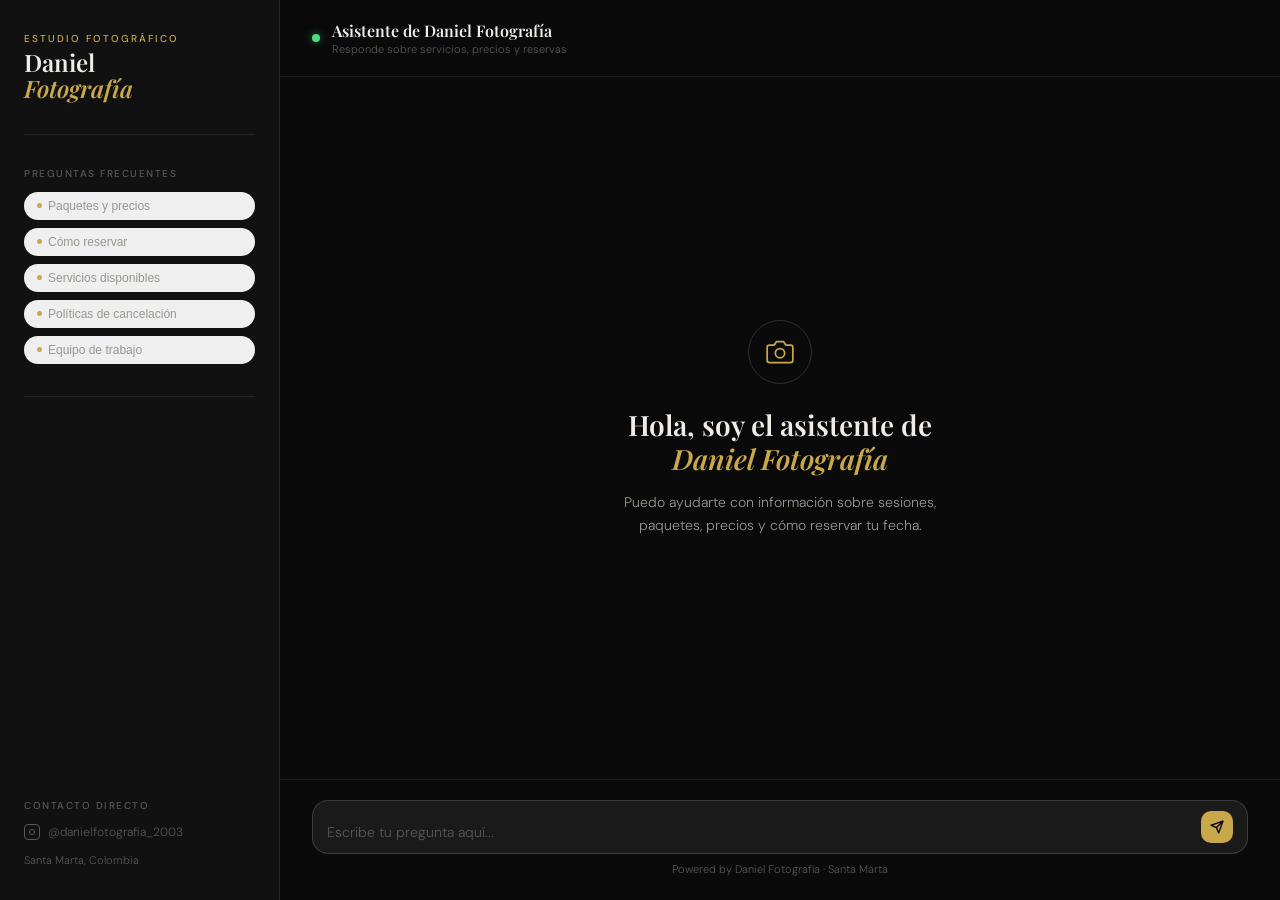
==== index.html @ a643ecfd "Add files via upload este si es compae" ====
<!DOCTYPE html>
<html lang="es">
<head>
  <meta charset="UTF-8" />
  <meta name="viewport" content="width=device-width, initial-scale=1.0" />
  <title>Daniel Fotografía — Asistente</title>
  <link href="https://fonts.googleapis.com/css2?family=Playfair+Display:ital,wght@0,400;0,600;1,400&family=DM+Sans:wght@300;400;500&display=swap" rel="stylesheet" />
  <style>
    *, *::before, *::after { box-sizing: border-box; margin: 0; padding: 0; }

    :root {
      --bg: #0a0a0a;
      --bg2: #111111;
      --bg3: #1a1a1a;
      --border: rgba(255,255,255,0.08);
      --border2: rgba(255,255,255,0.15);
      --text: #f0ede8;
      --text2: #9a9690;
      --text3: #5a5754;
      --gold: #c9a84c;
      --gold2: #e8c96a;
      --gold-dim: rgba(201,168,76,0.12);
    }

    html, body {
      height: 100%;
      background: var(--bg);
      color: var(--text);
      font-family: 'DM Sans', sans-serif;
      font-weight: 300;
    }

    /* LAYOUT */
    .shell {
      display: grid;
      grid-template-columns: 280px 1fr;
      height: 100vh;
      overflow: hidden;
    }

    /* SIDEBAR */
    .sidebar {
      background: var(--bg2);
      border-right: 1px solid var(--border);
      display: flex;
      flex-direction: column;
      padding: 2rem 1.5rem;
      gap: 2rem;
    }

    .brand {
      display: flex;
      flex-direction: column;
      gap: 0.25rem;
    }

    .brand-tag {
      font-size: 10px;
      letter-spacing: 0.2em;
      text-transform: uppercase;
      color: var(--gold);
      font-weight: 500;
    }

    .brand-name {
      font-family: 'Playfair Display', serif;
      font-size: 1.5rem;
      font-weight: 600;
      color: var(--text);
      line-height: 1.1;
    }

    .brand-name em {
      font-style: italic;
      color: var(--gold);
    }

    .divider {
      height: 1px;
      background: var(--border);
    }

    .sidebar-section {
      display: flex;
      flex-direction: column;
      gap: 0.5rem;
    }

    .sidebar-label {
      font-size: 10px;
      letter-spacing: 0.15em;
      text-transform: uppercase;
      color: var(--text3);
      font-weight: 500;
      margin-bottom: 0.25rem;
    }

    .chip {
      display: inline-flex;
      align-items: center;
      gap: 6px;
      padding: 6px 12px;
      border-radius: 20px;
      border: 1px solid var(--border);
      font-size: 12px;
      color: var(--text2);
      cursor: pointer;
      transition: all 0.2s;
      text-align: left;
    }

    .chip:hover {
      border-color: var(--gold);
      color: var(--gold);
      background: var(--gold-dim);
    }

    .chip-dot {
      width: 5px;
      height: 5px;
      border-radius: 50%;
      background: var(--gold);
      flex-shrink: 0;
    }

    .sidebar-footer {
      margin-top: auto;
      display: flex;
      flex-direction: column;
      gap: 0.5rem;
    }

    .insta-link {
      display: flex;
      align-items: center;
      gap: 8px;
      font-size: 12px;
      color: var(--text3);
      text-decoration: none;
      transition: color 0.2s;
    }

    .insta-link:hover { color: var(--gold); }

    .insta-icon {
      width: 16px;
      height: 16px;
      border: 1px solid currentColor;
      border-radius: 4px;
      display: flex;
      align-items: center;
      justify-content: center;
      flex-shrink: 0;
    }

    .insta-icon::before {
      content: '';
      width: 6px;
      height: 6px;
      border: 1px solid currentColor;
      border-radius: 50%;
    }

    /* MAIN CHAT */
    .main {
      display: flex;
      flex-direction: column;
      height: 100vh;
      overflow: hidden;
    }

    .chat-header {
      padding: 1.25rem 2rem;
      border-bottom: 1px solid var(--border);
      display: flex;
      align-items: center;
      gap: 12px;
      flex-shrink: 0;
    }

    .status-dot {
      width: 8px;
      height: 8px;
      border-radius: 50%;
      background: #4ade80;
      box-shadow: 0 0 8px rgba(74,222,128,0.5);
      flex-shrink: 0;
    }

    .header-info h2 {
      font-family: 'Playfair Display', serif;
      font-size: 1rem;
      font-weight: 600;
      color: var(--text);
    }

    .header-info p {
      font-size: 11px;
      color: var(--text3);
      margin-top: 1px;
    }

    /* MESSAGES */
    .messages {
      flex: 1;
      overflow-y: auto;
      padding: 2rem;
      display: flex;
      flex-direction: column;
      gap: 1.5rem;
      scroll-behavior: smooth;
    }

    .messages::-webkit-scrollbar { width: 4px; }
    .messages::-webkit-scrollbar-track { background: transparent; }
    .messages::-webkit-scrollbar-thumb { background: var(--border2); border-radius: 2px; }

    /* WELCOME */
    .welcome {
      display: flex;
      flex-direction: column;
      align-items: center;
      justify-content: center;
      flex: 1;
      gap: 1rem;
      text-align: center;
      padding: 3rem 2rem;
      animation: fadeUp 0.6s ease forwards;
    }

    .welcome-icon {
      width: 64px;
      height: 64px;
      border: 1px solid var(--border2);
      border-radius: 50%;
      display: flex;
      align-items: center;
      justify-content: center;
      margin-bottom: 0.5rem;
    }

    .welcome-icon svg {
      width: 28px;
      height: 28px;
      stroke: var(--gold);
      fill: none;
      stroke-width: 1.5;
    }

    .welcome h1 {
      font-family: 'Playfair Display', serif;
      font-size: 1.75rem;
      font-weight: 600;
      color: var(--text);
      line-height: 1.2;
    }

    .welcome h1 em {
      font-style: italic;
      color: var(--gold);
    }

    .welcome p {
      font-size: 14px;
      color: var(--text2);
      max-width: 360px;
      line-height: 1.6;
    }

    /* MESSAGES */
    .msg {
      display: flex;
      gap: 12px;
      animation: fadeUp 0.3s ease forwards;
      max-width: 760px;
    }

    .msg.user {
      flex-direction: row-reverse;
      align-self: flex-end;
    }

    .msg.bot { align-self: flex-start; }

    .avatar {
      width: 32px;
      height: 32px;
      border-radius: 50%;
      flex-shrink: 0;
      display: flex;
      align-items: center;
      justify-content: center;
      font-size: 12px;
      font-weight: 500;
      margin-top: 2px;
    }

    .avatar.bot-av {
      background: var(--gold-dim);
      border: 1px solid rgba(201,168,76,0.3);
      color: var(--gold);
    }

    .avatar.user-av {
      background: var(--bg3);
      border: 1px solid var(--border2);
      color: var(--text2);
    }

    .bubble {
      padding: 12px 16px;
      border-radius: 16px;
      font-size: 14px;
      line-height: 1.65;
      max-width: 600px;
    }

    .msg.bot .bubble {
      background: var(--bg3);
      border: 1px solid var(--border);
      border-bottom-left-radius: 4px;
      color: var(--text);
    }

    .msg.user .bubble {
      background: var(--gold-dim);
      border: 1px solid rgba(201,168,76,0.25);
      border-bottom-right-radius: 4px;
      color: var(--text);
    }

    .bubble strong { color: var(--gold2); font-weight: 500; }
    .bubble ul { padding-left: 1.2rem; margin: 0.5rem 0; }
    .bubble li { margin-bottom: 4px; }

    /* TYPING */
    .typing-dots {
      display: flex;
      gap: 4px;
      padding: 4px 0;
    }

    .typing-dots span {
      width: 6px;
      height: 6px;
      border-radius: 50%;
      background: var(--gold);
      opacity: 0.4;
      animation: blink 1.2s infinite;
    }

    .typing-dots span:nth-child(2) { animation-delay: 0.2s; }
    .typing-dots span:nth-child(3) { animation-delay: 0.4s; }

    @keyframes blink {
      0%, 80%, 100% { opacity: 0.2; transform: scale(1); }
      40% { opacity: 1; transform: scale(1.2); }
    }

    /* INPUT */
    .input-area {
      padding: 1.25rem 2rem 1.5rem;
      border-top: 1px solid var(--border);
      flex-shrink: 0;
    }

    .input-row {
      display: flex;
      align-items: flex-end;
      gap: 10px;
      background: var(--bg3);
      border: 1px solid var(--border2);
      border-radius: 16px;
      padding: 10px 14px;
      transition: border-color 0.2s;
    }

    .input-row:focus-within {
      border-color: rgba(201,168,76,0.4);
    }

    #input {
      flex: 1;
      background: transparent;
      border: none;
      outline: none;
      color: var(--text);
      font-family: 'DM Sans', sans-serif;
      font-size: 14px;
      font-weight: 300;
      resize: none;
      max-height: 120px;
      line-height: 1.5;
    }

    #input::placeholder { color: var(--text3); }

    .send-btn {
      width: 32px;
      height: 32px;
      border-radius: 10px;
      border: none;
      background: var(--gold);
      cursor: pointer;
      display: flex;
      align-items: center;
      justify-content: center;
      flex-shrink: 0;
      transition: all 0.2s;
    }

    .send-btn:hover { background: var(--gold2); transform: scale(1.05); }
    .send-btn:disabled { background: var(--bg3); border: 1px solid var(--border); cursor: not-allowed; transform: none; }

    .send-btn svg {
      width: 14px;
      height: 14px;
      stroke: #0a0a0a;
      fill: none;
      stroke-width: 2.5;
      stroke-linecap: round;
      stroke-linejoin: round;
    }

    .send-btn:disabled svg { stroke: var(--text3); }

    .input-hint {
      font-size: 11px;
      color: var(--text3);
      margin-top: 8px;
      text-align: center;
    }

    @keyframes fadeUp {
      from { opacity: 0; transform: translateY(8px); }
      to { opacity: 1; transform: translateY(0); }
    }

    /* MOBILE */
    @media (max-width: 640px) {
      .shell { grid-template-columns: 1fr; }
      .sidebar { display: none; }
      .messages { padding: 1rem; }
      .input-area { padding: 1rem; }
    }
  </style>
</head>
<body>
<div class="shell">

  <!-- SIDEBAR -->
  <aside class="sidebar">
    <div class="brand">
      <span class="brand-tag">Estudio Fotográfico</span>
      <div class="brand-name">Daniel<br><em>Fotografía</em></div>
    </div>

    <div class="divider"></div>

    <div class="sidebar-section">
      <p class="sidebar-label">Preguntas frecuentes</p>
      <button class="chip" onclick="askQuick('¿Cuáles son los paquetes disponibles?')">
        <span class="chip-dot"></span>Paquetes y precios
      </button>
      <button class="chip" onclick="askQuick('¿Cómo puedo reservar una sesión?')">
        <span class="chip-dot"></span>Cómo reservar
      </button>
      <button class="chip" onclick="askQuick('¿Qué tipos de fotografía hacen?')">
        <span class="chip-dot"></span>Servicios disponibles
      </button>
      <button class="chip" onclick="askQuick('¿Cuál es la política de cancelación?')">
        <span class="chip-dot"></span>Políticas de cancelación
      </button>
      <button class="chip" onclick="askQuick('¿Quiénes forman el equipo?')">
        <span class="chip-dot"></span>Equipo de trabajo
      </button>
    </div>

    <div class="divider"></div>

    <div class="sidebar-footer">
      <p class="sidebar-label">Contacto directo</p>
      <a href="https://instagram.com/danielfotografia_2003" target="_blank" class="insta-link">
        <span class="insta-icon"></span>
        @danielfotografia_2003
      </a>
      <p style="font-size: 11px; color: var(--text3); margin-top: 4px; line-height: 1.5;">
        Santa Marta, Colombia
      </p>
    </div>
  </aside>

  <!-- MAIN -->
  <main class="main">
    <header class="chat-header">
      <div class="status-dot"></div>
      <div class="header-info">
        <h2>Asistente de Daniel Fotografía</h2>
        <p>Responde sobre servicios, precios y reservas</p>
      </div>
    </header>

    <div class="messages" id="messages">
      <div class="welcome" id="welcome">
        <div class="welcome-icon">
          <svg viewBox="0 0 24 24"><path d="M23 19a2 2 0 0 1-2 2H3a2 2 0 0 1-2-2V8a2 2 0 0 1 2-2h4l2-3h6l2 3h4a2 2 0 0 1 2 2z"/><circle cx="12" cy="13" r="4"/></svg>
        </div>
        <h1>Hola, soy el asistente de<br><em>Daniel Fotografía</em></h1>
        <p>Puedo ayudarte con información sobre sesiones, paquetes, precios y cómo reservar tu fecha.</p>
      </div>
    </div>

    <div class="input-area">
      <div class="input-row">
        <textarea id="input" rows="1" placeholder="Escribe tu pregunta aquí..." maxlength="300"></textarea>
        <button class="send-btn" id="sendBtn" onclick="sendMessage()">
          <svg viewBox="0 0 24 24"><line x1="22" y1="2" x2="11" y2="13"/><polygon points="22 2 15 22 11 13 2 9 22 2"/></svg>
        </button>
      </div>
      <p class="input-hint">Powered by Daniel Fotografía · Santa Marta</p>
    </div>
  </main>
</div>

<script>
  const messagesEl = document.getElementById('messages');
  const inputEl = document.getElementById('input');
  const sendBtn = document.getElementById('sendBtn');
  const welcomeEl = document.getElementById('welcome');
  const API_URL = '/chat';
  let historial = [];
  let isLoading = false;

  inputEl.addEventListener('keydown', e => {
    if (e.key === 'Enter' && !e.shiftKey) { e.preventDefault(); sendMessage(); }
  });

  inputEl.addEventListener('input', () => {
    inputEl.style.height = 'auto';
    inputEl.style.height = Math.min(inputEl.scrollHeight, 120) + 'px';
  });

  function askQuick(text) {
    inputEl.value = text;
    sendMessage();
  }

  function appendMessage(role, text) {
    if (welcomeEl) welcomeEl.style.display = 'none';
    const msg = document.createElement('div');
    msg.className = `msg ${role}`;

    const avatar = document.createElement('div');
    avatar.className = `avatar ${role === 'bot' ? 'bot-av' : 'user-av'}`;
    avatar.textContent = role === 'bot' ? 'DF' : 'Tú';

    const bubble = document.createElement('div');
    bubble.className = 'bubble';
    bubble.innerHTML = formatText(text);

    msg.appendChild(avatar);
    msg.appendChild(bubble);
    messagesEl.appendChild(msg);
    messagesEl.scrollTop = messagesEl.scrollHeight;
    return bubble;
  }

  function showTyping() {
    if (welcomeEl) welcomeEl.style.display = 'none';
    const msg = document.createElement('div');
    msg.className = 'msg bot';
    msg.id = 'typing';
    const avatar = document.createElement('div');
    avatar.className = 'avatar bot-av';
    avatar.textContent = 'DF';
    const bubble = document.createElement('div');
    bubble.className = 'bubble';
    bubble.innerHTML = '<div class="typing-dots"><span></span><span></span><span></span></div>';
    msg.appendChild(avatar);
    msg.appendChild(bubble);
    messagesEl.appendChild(msg);
    messagesEl.scrollTop = messagesEl.scrollHeight;
  }

  function removeTyping() {
    const t = document.getElementById('typing');
    if (t) t.remove();
  }

  function formatText(text) {
    return text
      .replace(/\*\*(.+?)\*\*/g, '<strong>$1</strong>')
      .replace(/\*(.+?)\*/g, '<em>$1</em>')
      .replace(/•\s/g, '')
      .replace(/^\s*[-*]\s(.+)$/gm, '<li>$1</li>')
      .replace(/(<li>.*<\/li>)/s, '<ul>$1</ul>')
      .replace(/\n\n/g, '</p><p>')
      .replace(/\n/g, '<br>')
      .replace(/^(.+)$/, '<p>$1</p>');
  }

  async function sendMessage() {
    const text = inputEl.value.trim();
    if (!text || isLoading) return;

    isLoading = true;
    sendBtn.disabled = true;
    inputEl.value = '';
    inputEl.style.height = 'auto';

    appendMessage('user', text);
    showTyping();

    try {
      const res = await fetch(API_URL, {
        method: 'POST',
        headers: { 'Content-Type': 'application/json' },
        body: JSON.stringify({ pregunta: text, provider: 'gemini', historial })
      });

      const data = await res.json();
      removeTyping();

      if (res.ok) {
        const respuesta = data.respuesta;
        appendMessage('bot', respuesta);
        historial.push({ role: 'user', content: text });
        historial.push({ role: 'assistant', content: respuesta });
        if (historial.length > 20) historial = historial.slice(-20);
      } else {
        appendMessage('bot', 'Hubo un problema al procesar tu mensaje. Por favor intenta de nuevo.');
      }
    } catch (err) {
      removeTyping();
      appendMessage('bot', 'No pude conectarme al servidor. Verifica tu conexión e intenta de nuevo.');
    }

    isLoading = false;
    sendBtn.disabled = false;
    inputEl.focus();
  }
</script>
</body>
</html>
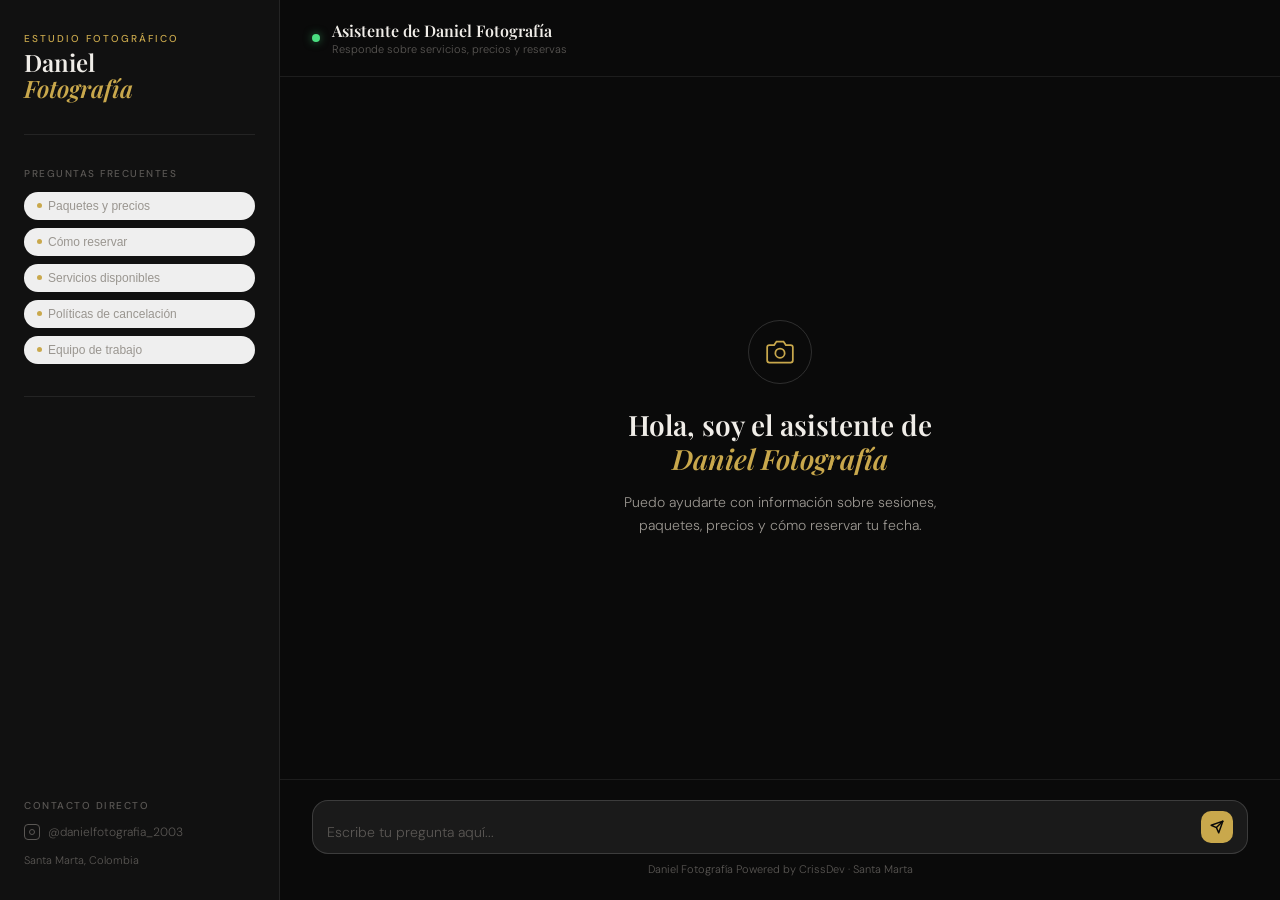
==== commit 2cd3d0b6: "edicion del footer" ====
--- a/index.html
+++ b/index.html
@@ -5,445 +5,7 @@
   <meta name="viewport" content="width=device-width, initial-scale=1.0" />
   <title>Daniel Fotografía — Asistente</title>
   <link href="https://fonts.googleapis.com/css2?family=Playfair+Display:ital,wght@0,400;0,600;1,400&family=DM+Sans:wght@300;400;500&display=swap" rel="stylesheet" />
-  <style>
-    *, *::before, *::after { box-sizing: border-box; margin: 0; padding: 0; }
-
-    :root {
-      --bg: #0a0a0a;
-      --bg2: #111111;
-      --bg3: #1a1a1a;
-      --border: rgba(255,255,255,0.08);
-      --border2: rgba(255,255,255,0.15);
-      --text: #f0ede8;
-      --text2: #9a9690;
-      --text3: #5a5754;
-      --gold: #c9a84c;
-      --gold2: #e8c96a;
-      --gold-dim: rgba(201,168,76,0.12);
-    }
-
-    html, body {
-      height: 100%;
-      background: var(--bg);
-      color: var(--text);
-      font-family: 'DM Sans', sans-serif;
-      font-weight: 300;
-    }
-
-    /* LAYOUT */
-    .shell {
-      display: grid;
-      grid-template-columns: 280px 1fr;
-      height: 100vh;
-      overflow: hidden;
-    }
-
-    /* SIDEBAR */
-    .sidebar {
-      background: var(--bg2);
-      border-right: 1px solid var(--border);
-      display: flex;
-      flex-direction: column;
-      padding: 2rem 1.5rem;
-      gap: 2rem;
-    }
-
-    .brand {
-      display: flex;
-      flex-direction: column;
-      gap: 0.25rem;
-    }
-
-    .brand-tag {
-      font-size: 10px;
-      letter-spacing: 0.2em;
-      text-transform: uppercase;
-      color: var(--gold);
-      font-weight: 500;
-    }
-
-    .brand-name {
-      font-family: 'Playfair Display', serif;
-      font-size: 1.5rem;
-      font-weight: 600;
-      color: var(--text);
-      line-height: 1.1;
-    }
-
-    .brand-name em {
-      font-style: italic;
-      color: var(--gold);
-    }
-
-    .divider {
-      height: 1px;
-      background: var(--border);
-    }
-
-    .sidebar-section {
-      display: flex;
-      flex-direction: column;
-      gap: 0.5rem;
-    }
-
-    .sidebar-label {
-      font-size: 10px;
-      letter-spacing: 0.15em;
-      text-transform: uppercase;
-      color: var(--text3);
-      font-weight: 500;
-      margin-bottom: 0.25rem;
-    }
-
-    .chip {
-      display: inline-flex;
-      align-items: center;
-      gap: 6px;
-      padding: 6px 12px;
-      border-radius: 20px;
-      border: 1px solid var(--border);
-      font-size: 12px;
-      color: var(--text2);
-      cursor: pointer;
-      transition: all 0.2s;
-      text-align: left;
-    }
-
-    .chip:hover {
-      border-color: var(--gold);
-      color: var(--gold);
-      background: var(--gold-dim);
-    }
-
-    .chip-dot {
-      width: 5px;
-      height: 5px;
-      border-radius: 50%;
-      background: var(--gold);
-      flex-shrink: 0;
-    }
-
-    .sidebar-footer {
-      margin-top: auto;
-      display: flex;
-      flex-direction: column;
-      gap: 0.5rem;
-    }
-
-    .insta-link {
-      display: flex;
-      align-items: center;
-      gap: 8px;
-      font-size: 12px;
-      color: var(--text3);
-      text-decoration: none;
-      transition: color 0.2s;
-    }
-
-    .insta-link:hover { color: var(--gold); }
-
-    .insta-icon {
-      width: 16px;
-      height: 16px;
-      border: 1px solid currentColor;
-      border-radius: 4px;
-      display: flex;
-      align-items: center;
-      justify-content: center;
-      flex-shrink: 0;
-    }
-
-    .insta-icon::before {
-      content: '';
-      width: 6px;
-      height: 6px;
-      border: 1px solid currentColor;
-      border-radius: 50%;
-    }
-
-    /* MAIN CHAT */
-    .main {
-      display: flex;
-      flex-direction: column;
-      height: 100vh;
-      overflow: hidden;
-    }
-
-    .chat-header {
-      padding: 1.25rem 2rem;
-      border-bottom: 1px solid var(--border);
-      display: flex;
-      align-items: center;
-      gap: 12px;
-      flex-shrink: 0;
-    }
-
-    .status-dot {
-      width: 8px;
-      height: 8px;
-      border-radius: 50%;
-      background: #4ade80;
-      box-shadow: 0 0 8px rgba(74,222,128,0.5);
-      flex-shrink: 0;
-    }
-
-    .header-info h2 {
-      font-family: 'Playfair Display', serif;
-      font-size: 1rem;
-      font-weight: 600;
-      color: var(--text);
-    }
-
-    .header-info p {
-      font-size: 11px;
-      color: var(--text3);
-      margin-top: 1px;
-    }
-
-    /* MESSAGES */
-    .messages {
-      flex: 1;
-      overflow-y: auto;
-      padding: 2rem;
-      display: flex;
-      flex-direction: column;
-      gap: 1.5rem;
-      scroll-behavior: smooth;
-    }
-
-    .messages::-webkit-scrollbar { width: 4px; }
-    .messages::-webkit-scrollbar-track { background: transparent; }
-    .messages::-webkit-scrollbar-thumb { background: var(--border2); border-radius: 2px; }
-
-    /* WELCOME */
-    .welcome {
-      display: flex;
-      flex-direction: column;
-      align-items: center;
-      justify-content: center;
-      flex: 1;
-      gap: 1rem;
-      text-align: center;
-      padding: 3rem 2rem;
-      animation: fadeUp 0.6s ease forwards;
-    }
-
-    .welcome-icon {
-      width: 64px;
-      height: 64px;
-      border: 1px solid var(--border2);
-      border-radius: 50%;
-      display: flex;
-      align-items: center;
-      justify-content: center;
-      margin-bottom: 0.5rem;
-    }
-
-    .welcome-icon svg {
-      width: 28px;
-      height: 28px;
-      stroke: var(--gold);
-      fill: none;
-      stroke-width: 1.5;
-    }
-
-    .welcome h1 {
-      font-family: 'Playfair Display', serif;
-      font-size: 1.75rem;
-      font-weight: 600;
-      color: var(--text);
-      line-height: 1.2;
-    }
-
-    .welcome h1 em {
-      font-style: italic;
-      color: var(--gold);
-    }
-
-    .welcome p {
-      font-size: 14px;
-      color: var(--text2);
-      max-width: 360px;
-      line-height: 1.6;
-    }
-
-    /* MESSAGES */
-    .msg {
-      display: flex;
-      gap: 12px;
-      animation: fadeUp 0.3s ease forwards;
-      max-width: 760px;
-    }
-
-    .msg.user {
-      flex-direction: row-reverse;
-      align-self: flex-end;
-    }
-
-    .msg.bot { align-self: flex-start; }
-
-    .avatar {
-      width: 32px;
-      height: 32px;
-      border-radius: 50%;
-      flex-shrink: 0;
-      display: flex;
-      align-items: center;
-      justify-content: center;
-      font-size: 12px;
-      font-weight: 500;
-      margin-top: 2px;
-    }
-
-    .avatar.bot-av {
-      background: var(--gold-dim);
-      border: 1px solid rgba(201,168,76,0.3);
-      color: var(--gold);
-    }
-
-    .avatar.user-av {
-      background: var(--bg3);
-      border: 1px solid var(--border2);
-      color: var(--text2);
-    }
-
-    .bubble {
-      padding: 12px 16px;
-      border-radius: 16px;
-      font-size: 14px;
-      line-height: 1.65;
-      max-width: 600px;
-    }
-
-    .msg.bot .bubble {
-      background: var(--bg3);
-      border: 1px solid var(--border);
-      border-bottom-left-radius: 4px;
-      color: var(--text);
-    }
-
-    .msg.user .bubble {
-      background: var(--gold-dim);
-      border: 1px solid rgba(201,168,76,0.25);
-      border-bottom-right-radius: 4px;
-      color: var(--text);
-    }
-
-    .bubble strong { color: var(--gold2); font-weight: 500; }
-    .bubble ul { padding-left: 1.2rem; margin: 0.5rem 0; }
-    .bubble li { margin-bottom: 4px; }
-
-    /* TYPING */
-    .typing-dots {
-      display: flex;
-      gap: 4px;
-      padding: 4px 0;
-    }
-
-    .typing-dots span {
-      width: 6px;
-      height: 6px;
-      border-radius: 50%;
-      background: var(--gold);
-      opacity: 0.4;
-      animation: blink 1.2s infinite;
-    }
-
-    .typing-dots span:nth-child(2) { animation-delay: 0.2s; }
-    .typing-dots span:nth-child(3) { animation-delay: 0.4s; }
-
-    @keyframes blink {
-      0%, 80%, 100% { opacity: 0.2; transform: scale(1); }
-      40% { opacity: 1; transform: scale(1.2); }
-    }
-
-    /* INPUT */
-    .input-area {
-      padding: 1.25rem 2rem 1.5rem;
-      border-top: 1px solid var(--border);
-      flex-shrink: 0;
-    }
-
-    .input-row {
-      display: flex;
-      align-items: flex-end;
-      gap: 10px;
-      background: var(--bg3);
-      border: 1px solid var(--border2);
-      border-radius: 16px;
-      padding: 10px 14px;
-      transition: border-color 0.2s;
-    }
-
-    .input-row:focus-within {
-      border-color: rgba(201,168,76,0.4);
-    }
-
-    #input {
-      flex: 1;
-      background: transparent;
-      border: none;
-      outline: none;
-      color: var(--text);
-      font-family: 'DM Sans', sans-serif;
-      font-size: 14px;
-      font-weight: 300;
-      resize: none;
-      max-height: 120px;
-      line-height: 1.5;
-    }
-
-    #input::placeholder { color: var(--text3); }
-
-    .send-btn {
-      width: 32px;
-      height: 32px;
-      border-radius: 10px;
-      border: none;
-      background: var(--gold);
-      cursor: pointer;
-      display: flex;
-      align-items: center;
-      justify-content: center;
-      flex-shrink: 0;
-      transition: all 0.2s;
-    }
-
-    .send-btn:hover { background: var(--gold2); transform: scale(1.05); }
-    .send-btn:disabled { background: var(--bg3); border: 1px solid var(--border); cursor: not-allowed; transform: none; }
-
-    .send-btn svg {
-      width: 14px;
-      height: 14px;
-      stroke: #0a0a0a;
-      fill: none;
-      stroke-width: 2.5;
-      stroke-linecap: round;
-      stroke-linejoin: round;
-    }
-
-    .send-btn:disabled svg { stroke: var(--text3); }
-
-    .input-hint {
-      font-size: 11px;
-      color: var(--text3);
-      margin-top: 8px;
-      text-align: center;
-    }
-
-    @keyframes fadeUp {
-      from { opacity: 0; transform: translateY(8px); }
-      to { opacity: 1; transform: translateY(0); }
-    }
-
-    /* MOBILE */
-    @media (max-width: 640px) {
-      .shell { grid-template-columns: 1fr; }
-      .sidebar { display: none; }
-      .messages { padding: 1rem; }
-      .input-area { padding: 1rem; }
-    }
-  </style>
+  <link rel="stylesheet" href="/static/style.css" />
 </head>
 <body>
 <div class="shell">
@@ -517,128 +79,11 @@
           <svg viewBox="0 0 24 24"><line x1="22" y1="2" x2="11" y2="13"/><polygon points="22 2 15 22 11 13 2 9 22 2"/></svg>
         </button>
       </div>
-      <p class="input-hint">Powered by Daniel Fotografía · Santa Marta</p>
+      <p class="input-hint">Daniel Fotografía Powered by CrissDev · Santa Marta</p>
     </div>
   </main>
 </div>
 
-<script>
-  const messagesEl = document.getElementById('messages');
-  const inputEl = document.getElementById('input');
-  const sendBtn = document.getElementById('sendBtn');
-  const welcomeEl = document.getElementById('welcome');
-  const API_URL = '/chat';
-  let historial = [];
-  let isLoading = false;
-
-  inputEl.addEventListener('keydown', e => {
-    if (e.key === 'Enter' && !e.shiftKey) { e.preventDefault(); sendMessage(); }
-  });
-
-  inputEl.addEventListener('input', () => {
-    inputEl.style.height = 'auto';
-    inputEl.style.height = Math.min(inputEl.scrollHeight, 120) + 'px';
-  });
-
-  function askQuick(text) {
-    inputEl.value = text;
-    sendMessage();
-  }
-
-  function appendMessage(role, text) {
-    if (welcomeEl) welcomeEl.style.display = 'none';
-    const msg = document.createElement('div');
-    msg.className = `msg ${role}`;
-
-    const avatar = document.createElement('div');
-    avatar.className = `avatar ${role === 'bot' ? 'bot-av' : 'user-av'}`;
-    avatar.textContent = role === 'bot' ? 'DF' : 'Tú';
-
-    const bubble = document.createElement('div');
-    bubble.className = 'bubble';
-    bubble.innerHTML = formatText(text);
-
-    msg.appendChild(avatar);
-    msg.appendChild(bubble);
-    messagesEl.appendChild(msg);
-    messagesEl.scrollTop = messagesEl.scrollHeight;
-    return bubble;
-  }
-
-  function showTyping() {
-    if (welcomeEl) welcomeEl.style.display = 'none';
-    const msg = document.createElement('div');
-    msg.className = 'msg bot';
-    msg.id = 'typing';
-    const avatar = document.createElement('div');
-    avatar.className = 'avatar bot-av';
-    avatar.textContent = 'DF';
-    const bubble = document.createElement('div');
-    bubble.className = 'bubble';
-    bubble.innerHTML = '<div class="typing-dots"><span></span><span></span><span></span></div>';
-    msg.appendChild(avatar);
-    msg.appendChild(bubble);
-    messagesEl.appendChild(msg);
-    messagesEl.scrollTop = messagesEl.scrollHeight;
-  }
-
-  function removeTyping() {
-    const t = document.getElementById('typing');
-    if (t) t.remove();
-  }
-
-  function formatText(text) {
-    return text
-      .replace(/\*\*(.+?)\*\*/g, '<strong>$1</strong>')
-      .replace(/\*(.+?)\*/g, '<em>$1</em>')
-      .replace(/•\s/g, '')
-      .replace(/^\s*[-*]\s(.+)$/gm, '<li>$1</li>')
-      .replace(/(<li>.*<\/li>)/s, '<ul>$1</ul>')
-      .replace(/\n\n/g, '</p><p>')
-      .replace(/\n/g, '<br>')
-      .replace(/^(.+)$/, '<p>$1</p>');
-  }
-
-  async function sendMessage() {
-    const text = inputEl.value.trim();
-    if (!text || isLoading) return;
-
-    isLoading = true;
-    sendBtn.disabled = true;
-    inputEl.value = '';
-    inputEl.style.height = 'auto';
-
-    appendMessage('user', text);
-    showTyping();
-
-    try {
-      const res = await fetch(API_URL, {
-        method: 'POST',
-        headers: { 'Content-Type': 'application/json' },
-        body: JSON.stringify({ pregunta: text, provider: 'gemini', historial })
-      });
-
-      const data = await res.json();
-      removeTyping();
-
-      if (res.ok) {
-        const respuesta = data.respuesta;
-        appendMessage('bot', respuesta);
-        historial.push({ role: 'user', content: text });
-        historial.push({ role: 'assistant', content: respuesta });
-        if (historial.length > 20) historial = historial.slice(-20);
-      } else {
-        appendMessage('bot', 'Hubo un problema al procesar tu mensaje. Por favor intenta de nuevo.');
-      }
-    } catch (err) {
-      removeTyping();
-      appendMessage('bot', 'No pude conectarme al servidor. Verifica tu conexión e intenta de nuevo.');
-    }
-
-    isLoading = false;
-    sendBtn.disabled = false;
-    inputEl.focus();
-  }
-</script>
+<script src="/static/main.js" defer></script>
 </body>
 </html>
--- a/static/style.css
+++ b/static/style.css
@@ -0,0 +1,437 @@
+*, *::before, *::after { box-sizing: border-box; margin: 0; padding: 0; }
+
+    :root {
+      --bg: #0a0a0a;
+      --bg2: #111111;
+      --bg3: #1a1a1a;
+      --border: rgba(255,255,255,0.08);
+      --border2: rgba(255,255,255,0.15);
+      --text: #f0ede8;
+      --text2: #9a9690;
+      --text3: #5a5754;
+      --gold: #c9a84c;
+      --gold2: #e8c96a;
+      --gold-dim: rgba(201,168,76,0.12);
+    }
+
+    html, body {
+      height: 100%;
+      background: var(--bg);
+      color: var(--text);
+      font-family: 'DM Sans', sans-serif;
+      font-weight: 300;
+    }
+
+    /* LAYOUT */
+    .shell {
+      display: grid;
+      grid-template-columns: 280px 1fr;
+      height: 100vh;
+      overflow: hidden;
+    }
+
+    /* SIDEBAR */
+    .sidebar {
+      background: var(--bg2);
+      border-right: 1px solid var(--border);
+      display: flex;
+      flex-direction: column;
+      padding: 2rem 1.5rem;
+      gap: 2rem;
+    }
+
+    .brand {
+      display: flex;
+      flex-direction: column;
+      gap: 0.25rem;
+    }
+
+    .brand-tag {
+      font-size: 10px;
+      letter-spacing: 0.2em;
+      text-transform: uppercase;
+      color: var(--gold);
+      font-weight: 500;
+    }
+
+    .brand-name {
+      font-family: 'Playfair Display', serif;
+      font-size: 1.5rem;
+      font-weight: 600;
+      color: var(--text);
+      line-height: 1.1;
+    }
+
+    .brand-name em {
+      font-style: italic;
+      color: var(--gold);
+    }
+
+    .divider {
+      height: 1px;
+      background: var(--border);
+    }
+
+    .sidebar-section {
+      display: flex;
+      flex-direction: column;
+      gap: 0.5rem;
+    }
+
+    .sidebar-label {
+      font-size: 10px;
+      letter-spacing: 0.15em;
+      text-transform: uppercase;
+      color: var(--text3);
+      font-weight: 500;
+      margin-bottom: 0.25rem;
+    }
+
+    .chip {
+      display: inline-flex;
+      align-items: center;
+      gap: 6px;
+      padding: 6px 12px;
+      border-radius: 20px;
+      border: 1px solid var(--border);
+      font-size: 12px;
+      color: var(--text2);
+      cursor: pointer;
+      transition: all 0.2s;
+      text-align: left;
+    }
+
+    .chip:hover {
+      border-color: var(--gold);
+      color: var(--gold);
+      background: var(--gold-dim);
+    }
+
+    .chip-dot {
+      width: 5px;
+      height: 5px;
+      border-radius: 50%;
+      background: var(--gold);
+      flex-shrink: 0;
+    }
+
+    .sidebar-footer {
+      margin-top: auto;
+      display: flex;
+      flex-direction: column;
+      gap: 0.5rem;
+    }
+
+    .insta-link {
+      display: flex;
+      align-items: center;
+      gap: 8px;
+      font-size: 12px;
+      color: var(--text3);
+      text-decoration: none;
+      transition: color 0.2s;
+    }
+
+    .insta-link:hover { color: var(--gold); }
+
+    .insta-icon {
+      width: 16px;
+      height: 16px;
+      border: 1px solid currentColor;
+      border-radius: 4px;
+      display: flex;
+      align-items: center;
+      justify-content: center;
+      flex-shrink: 0;
+    }
+
+    .insta-icon::before {
+      content: '';
+      width: 6px;
+      height: 6px;
+      border: 1px solid currentColor;
+      border-radius: 50%;
+    }
+
+    /* MAIN CHAT */
+    .main {
+      display: flex;
+      flex-direction: column;
+      height: 100vh;
+      overflow: hidden;
+    }
+
+    .chat-header {
+      padding: 1.25rem 2rem;
+      border-bottom: 1px solid var(--border);
+      display: flex;
+      align-items: center;
+      gap: 12px;
+      flex-shrink: 0;
+    }
+
+    .status-dot {
+      width: 8px;
+      height: 8px;
+      border-radius: 50%;
+      background: #4ade80;
+      box-shadow: 0 0 8px rgba(74,222,128,0.5);
+      flex-shrink: 0;
+    }
+
+    .header-info h2 {
+      font-family: 'Playfair Display', serif;
+      font-size: 1rem;
+      font-weight: 600;
+      color: var(--text);
+    }
+
+    .header-info p {
+      font-size: 11px;
+      color: var(--text3);
+      margin-top: 1px;
+    }
+
+    /* MESSAGES */
+    .messages {
+      flex: 1;
+      overflow-y: auto;
+      padding: 2rem;
+      display: flex;
+      flex-direction: column;
+      gap: 1.5rem;
+      scroll-behavior: smooth;
+    }
+
+    .messages::-webkit-scrollbar { width: 4px; }
+    .messages::-webkit-scrollbar-track { background: transparent; }
+    .messages::-webkit-scrollbar-thumb { background: var(--border2); border-radius: 2px; }
+
+    /* WELCOME */
+    .welcome {
+      display: flex;
+      flex-direction: column;
+      align-items: center;
+      justify-content: center;
+      flex: 1;
+      gap: 1rem;
+      text-align: center;
+      padding: 3rem 2rem;
+      animation: fadeUp 0.6s ease forwards;
+    }
+
+    .welcome-icon {
+      width: 64px;
+      height: 64px;
+      border: 1px solid var(--border2);
+      border-radius: 50%;
+      display: flex;
+      align-items: center;
+      justify-content: center;
+      margin-bottom: 0.5rem;
+    }
+
+    .welcome-icon svg {
+      width: 28px;
+      height: 28px;
+      stroke: var(--gold);
+      fill: none;
+      stroke-width: 1.5;
+    }
+
+    .welcome h1 {
+      font-family: 'Playfair Display', serif;
+      font-size: 1.75rem;
+      font-weight: 600;
+      color: var(--text);
+      line-height: 1.2;
+    }
+
+    .welcome h1 em {
+      font-style: italic;
+      color: var(--gold);
+    }
+
+    .welcome p {
+      font-size: 14px;
+      color: var(--text2);
+      max-width: 360px;
+      line-height: 1.6;
+    }
+
+    /* MESSAGES */
+    .msg {
+      display: flex;
+      gap: 12px;
+      animation: fadeUp 0.3s ease forwards;
+      max-width: 760px;
+    }
+
+    .msg.user {
+      flex-direction: row-reverse;
+      align-self: flex-end;
+    }
+
+    .msg.bot { align-self: flex-start; }
+
+    .avatar {
+      width: 32px;
+      height: 32px;
+      border-radius: 50%;
+      flex-shrink: 0;
+      display: flex;
+      align-items: center;
+      justify-content: center;
+      font-size: 12px;
+      font-weight: 500;
+      margin-top: 2px;
+    }
+
+    .avatar.bot-av {
+      background: var(--gold-dim);
+      border: 1px solid rgba(201,168,76,0.3);
+      color: var(--gold);
+    }
+
+    .avatar.user-av {
+      background: var(--bg3);
+      border: 1px solid var(--border2);
+      color: var(--text2);
+    }
+
+    .bubble {
+      padding: 12px 16px;
+      border-radius: 16px;
+      font-size: 14px;
+      line-height: 1.65;
+      max-width: 600px;
+    }
+
+    .msg.bot .bubble {
+      background: var(--bg3);
+      border: 1px solid var(--border);
+      border-bottom-left-radius: 4px;
+      color: var(--text);
+    }
+
+    .msg.user .bubble {
+      background: var(--gold-dim);
+      border: 1px solid rgba(201,168,76,0.25);
+      border-bottom-right-radius: 4px;
+      color: var(--text);
+    }
+
+    .bubble strong { color: var(--gold2); font-weight: 500; }
+    .bubble ul { padding-left: 1.2rem; margin: 0.5rem 0; }
+    .bubble li { margin-bottom: 4px; }
+
+    /* TYPING */
+    .typing-dots {
+      display: flex;
+      gap: 4px;
+      padding: 4px 0;
+    }
+
+    .typing-dots span {
+      width: 6px;
+      height: 6px;
+      border-radius: 50%;
+      background: var(--gold);
+      opacity: 0.4;
+      animation: blink 1.2s infinite;
+    }
+
+    .typing-dots span:nth-child(2) { animation-delay: 0.2s; }
+    .typing-dots span:nth-child(3) { animation-delay: 0.4s; }
+
+    @keyframes blink {
+      0%, 80%, 100% { opacity: 0.2; transform: scale(1); }
+      40% { opacity: 1; transform: scale(1.2); }
+    }
+
+    /* INPUT */
+    .input-area {
+      padding: 1.25rem 2rem 1.5rem;
+      border-top: 1px solid var(--border);
+      flex-shrink: 0;
+    }
+
+    .input-row {
+      display: flex;
+      align-items: flex-end;
+      gap: 10px;
+      background: var(--bg3);
+      border: 1px solid var(--border2);
+      border-radius: 16px;
+      padding: 10px 14px;
+      transition: border-color 0.2s;
+    }
+
+    .input-row:focus-within {
+      border-color: rgba(201,168,76,0.4);
+    }
+
+    #input {
+      flex: 1;
+      background: transparent;
+      border: none;
+      outline: none;
+      color: var(--text);
+      font-family: 'DM Sans', sans-serif;
+      font-size: 14px;
+      font-weight: 300;
+      resize: none;
+      max-height: 120px;
+      line-height: 1.5;
+    }
+
+    #input::placeholder { color: var(--text3); }
+
+    .send-btn {
+      width: 32px;
+      height: 32px;
+      border-radius: 10px;
+      border: none;
+      background: var(--gold);
+      cursor: pointer;
+      display: flex;
+      align-items: center;
+      justify-content: center;
+      flex-shrink: 0;
+      transition: all 0.2s;
+    }
+
+    .send-btn:hover { background: var(--gold2); transform: scale(1.05); }
+    .send-btn:disabled { background: var(--bg3); border: 1px solid var(--border); cursor: not-allowed; transform: none; }
+
+    .send-btn svg {
+      width: 14px;
+      height: 14px;
+      stroke: #0a0a0a;
+      fill: none;
+      stroke-width: 2.5;
+      stroke-linecap: round;
+      stroke-linejoin: round;
+    }
+
+    .send-btn:disabled svg { stroke: var(--text3); }
+
+    .input-hint {
+      font-size: 11px;
+      color: var(--text3);
+      margin-top: 8px;
+      text-align: center;
+    }
+
+    @keyframes fadeUp {
+      from { opacity: 0; transform: translateY(8px); }
+      to { opacity: 1; transform: translateY(0); }
+    }
+
+    /* MOBILE */
+    @media (max-width: 640px) {
+      .shell { grid-template-columns: 1fr; }
+      .sidebar { display: none; }
+      .messages { padding: 1rem; }
+      .input-area { padding: 1rem; }
+    }
